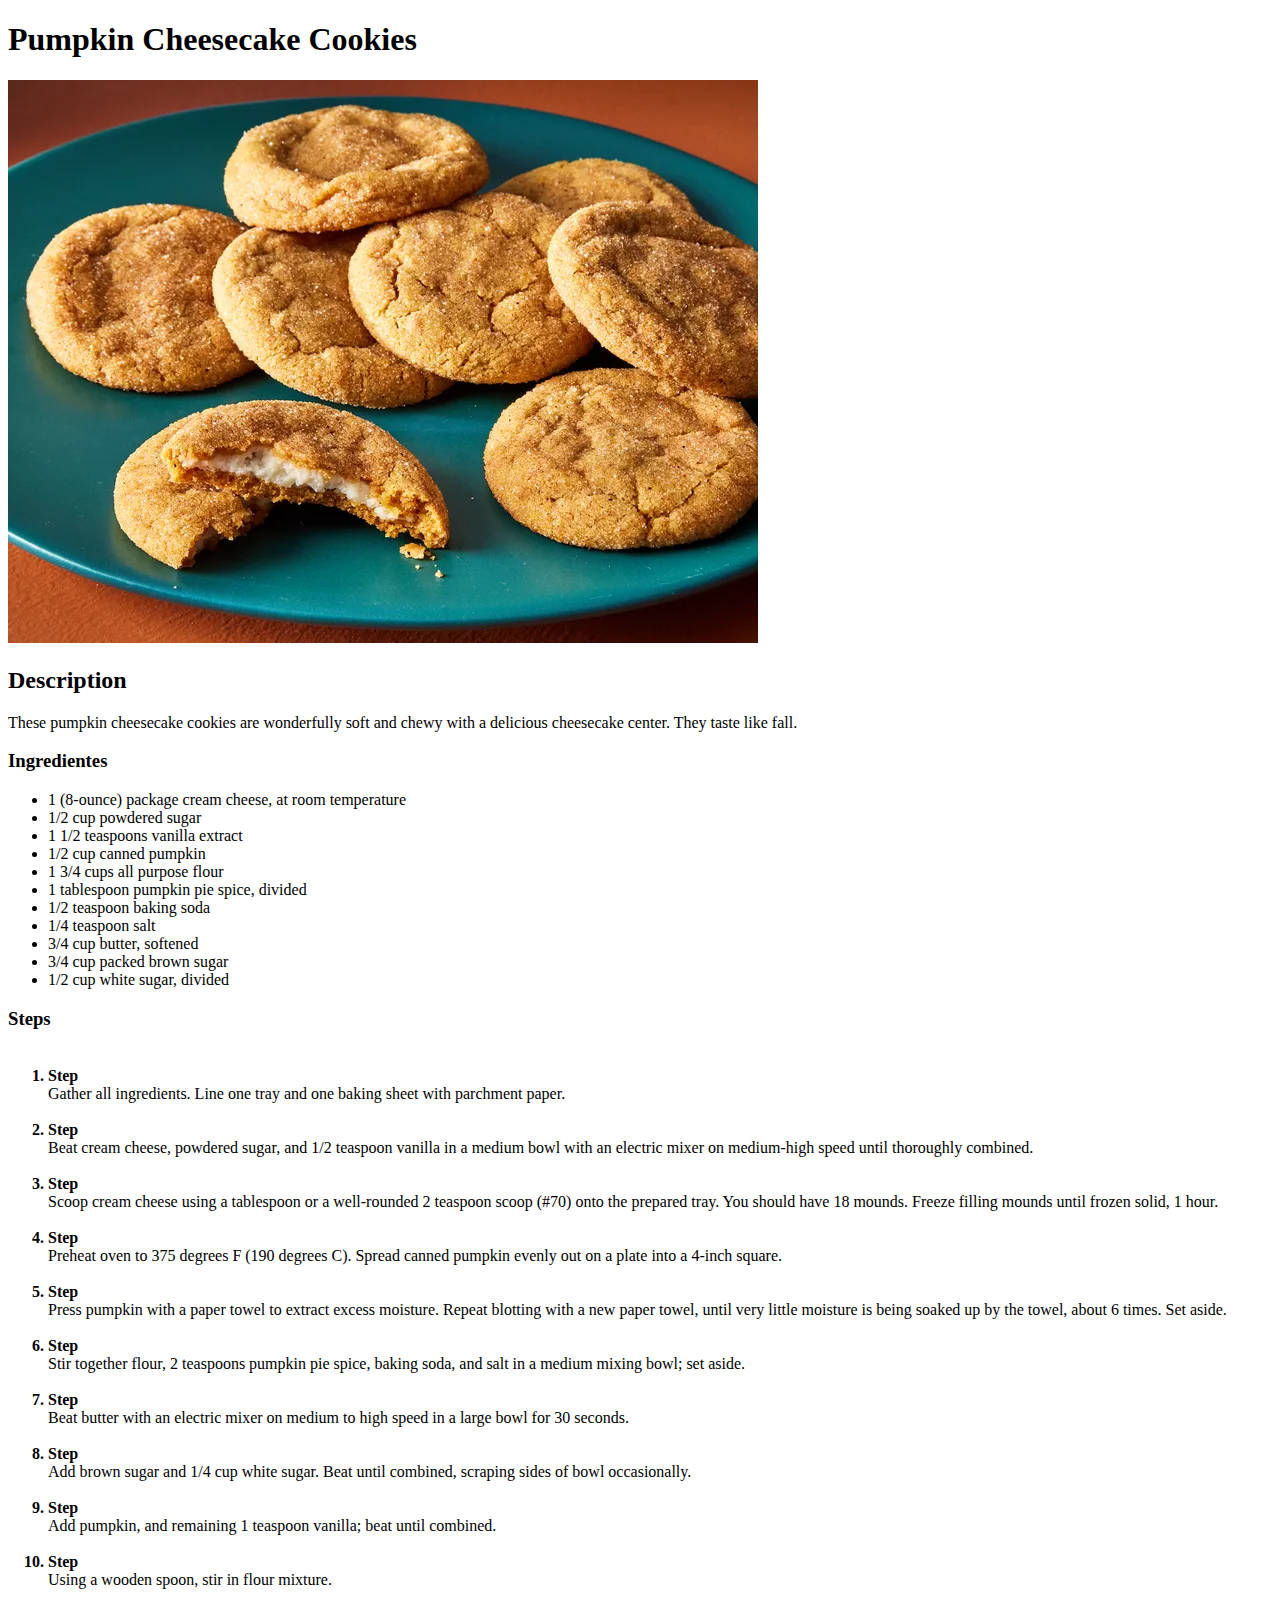
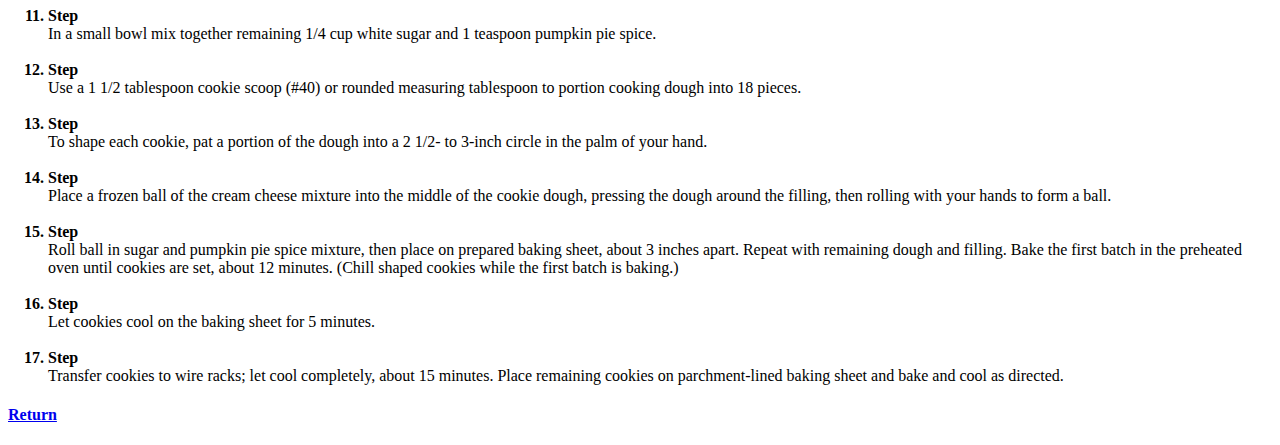
==== recipes/Pumpkin Cheesecake Cookies.html @ 20d560e4 "Feat: Task finished" ====
<!DOCTYPE html>
<html lang="en">
<head>
  <meta charset="UTF-8">
  <meta name="viewport" content="width=device-width, initial-scale=1.0">
  <title>Pumpkin Cheesecake Cookies</title>
</head>
<body>
  <h1>Pumpkin Cheesecake Cookies</h1>
  <img src="/recipes/Pumpkin Cheesecake Cookies photo.webp" alt="Photo of Pumpkin Cookies"></img>

  <h2>Description</h2>
  These pumpkin cheesecake cookies are wonderfully soft and chewy with a delicious cheesecake center. They taste like fall.

  <h3>Ingredientes</h3>
  
  <ul>
    <li>1 (8-ounce) package cream cheese, at room temperature</li>
    <li>1/2 cup powdered sugar</li>
    <li>1 1/2 teaspoons vanilla extract</li>
    <li>1/2 cup canned pumpkin</li>
    <li>1 3/4 cups all purpose flour</li>
    <li>1 tablespoon pumpkin pie spice, divided</li>
    <li>1/2 teaspoon baking soda</li>
    <li>1/4 teaspoon salt</li>
    <li>3/4 cup butter, softened</li>
    <li>3/4 cup packed brown sugar</li>
    <li>1/2 cup white sugar, divided</li>
  </ul>

  <h3>Steps</h3>

  <ol>

    <br><Strong><li>Step</li></strong>Gather all ingredients. Line one tray and one baking sheet with parchment paper.</br>

    <br><Strong><li>Step</li></strong>Beat cream cheese, powdered sugar, and 1/2 teaspoon vanilla in a medium bowl with an electric mixer on medium-high speed until thoroughly combined.</br>
  
    <br><Strong><li>Step</li></strong>Scoop cream cheese using a tablespoon or a well-rounded 2 teaspoon scoop (#70) onto the prepared tray. You should have 18 mounds. Freeze filling mounds until frozen solid, 1 hour.</br>
  
    <br><Strong><li>Step</li></strong>Preheat oven to 375 degrees F (190 degrees C). Spread canned pumpkin evenly out on a plate into a 4-inch square.</br>
  
    <br><Strong><li>Step</li></strong>Press pumpkin with a paper towel to extract excess moisture. Repeat blotting with a new paper towel, until very little moisture is being soaked up by the towel, about 6 times. Set aside.</br>
    
    <br><Strong><li>Step</li></strong>Stir together flour, 2 teaspoons pumpkin pie spice, baking soda, and salt in a medium mixing bowl; set aside.</br>

    <br><Strong><li>Step</li></strong>Beat butter with an electric mixer on medium to high speed in a large bowl for 30 seconds.</br>
  
    <br><Strong><li>Step</li></strong>Add brown sugar and 1/4 cup white sugar. Beat until combined, scraping sides of bowl occasionally.</br>
  
    <br><Strong><li>Step</li></strong>Add pumpkin, and remaining 1 teaspoon vanilla; beat until combined.</br>
  
    <br><Strong><li>Step</li></strong>Using a wooden spoon, stir in flour mixture.</br>

    <br><Strong><li>Step</li></strong>In a small bowl mix together remaining 1/4 cup white sugar and 1 teaspoon pumpkin pie spice.</br>

    <br><Strong><li>Step</li></strong>Use a 1 1/2 tablespoon cookie scoop (#40) or rounded measuring tablespoon to portion cooking dough into 18 pieces. </br>
  
    <br><Strong><li>Step</li></strong>To shape each cookie, pat a portion of the dough into a 2 1/2- to 3-inch circle in the palm of your hand.</br>
  
    <br><Strong><li>Step</li></strong>Place a frozen ball of the cream cheese mixture into the middle of the cookie dough, pressing the dough around the filling, then rolling with your hands to form a ball.</br>
  
    <br><Strong><li>Step</li></strong>Roll ball in sugar and pumpkin pie spice mixture, then place on prepared baking sheet, about 3 inches apart. Repeat with remaining dough and filling. Bake the first batch in the preheated oven until cookies are set, about 12 minutes. (Chill shaped cookies while the first batch is baking.)</br>
    
    <br><Strong><li>Step</li></strong>Let cookies cool on the baking sheet for 5 minutes.</br>

    <br><Strong><li>Step</li></strong>Transfer cookies to wire racks; let cool completely, about 15 minutes. Place remaining cookies on parchment-lined baking sheet and bake and cool as directed.</br>
</ol>

<h4><a href="/odin-recipes/index.html">Return</a></h4>

</body>
</html>
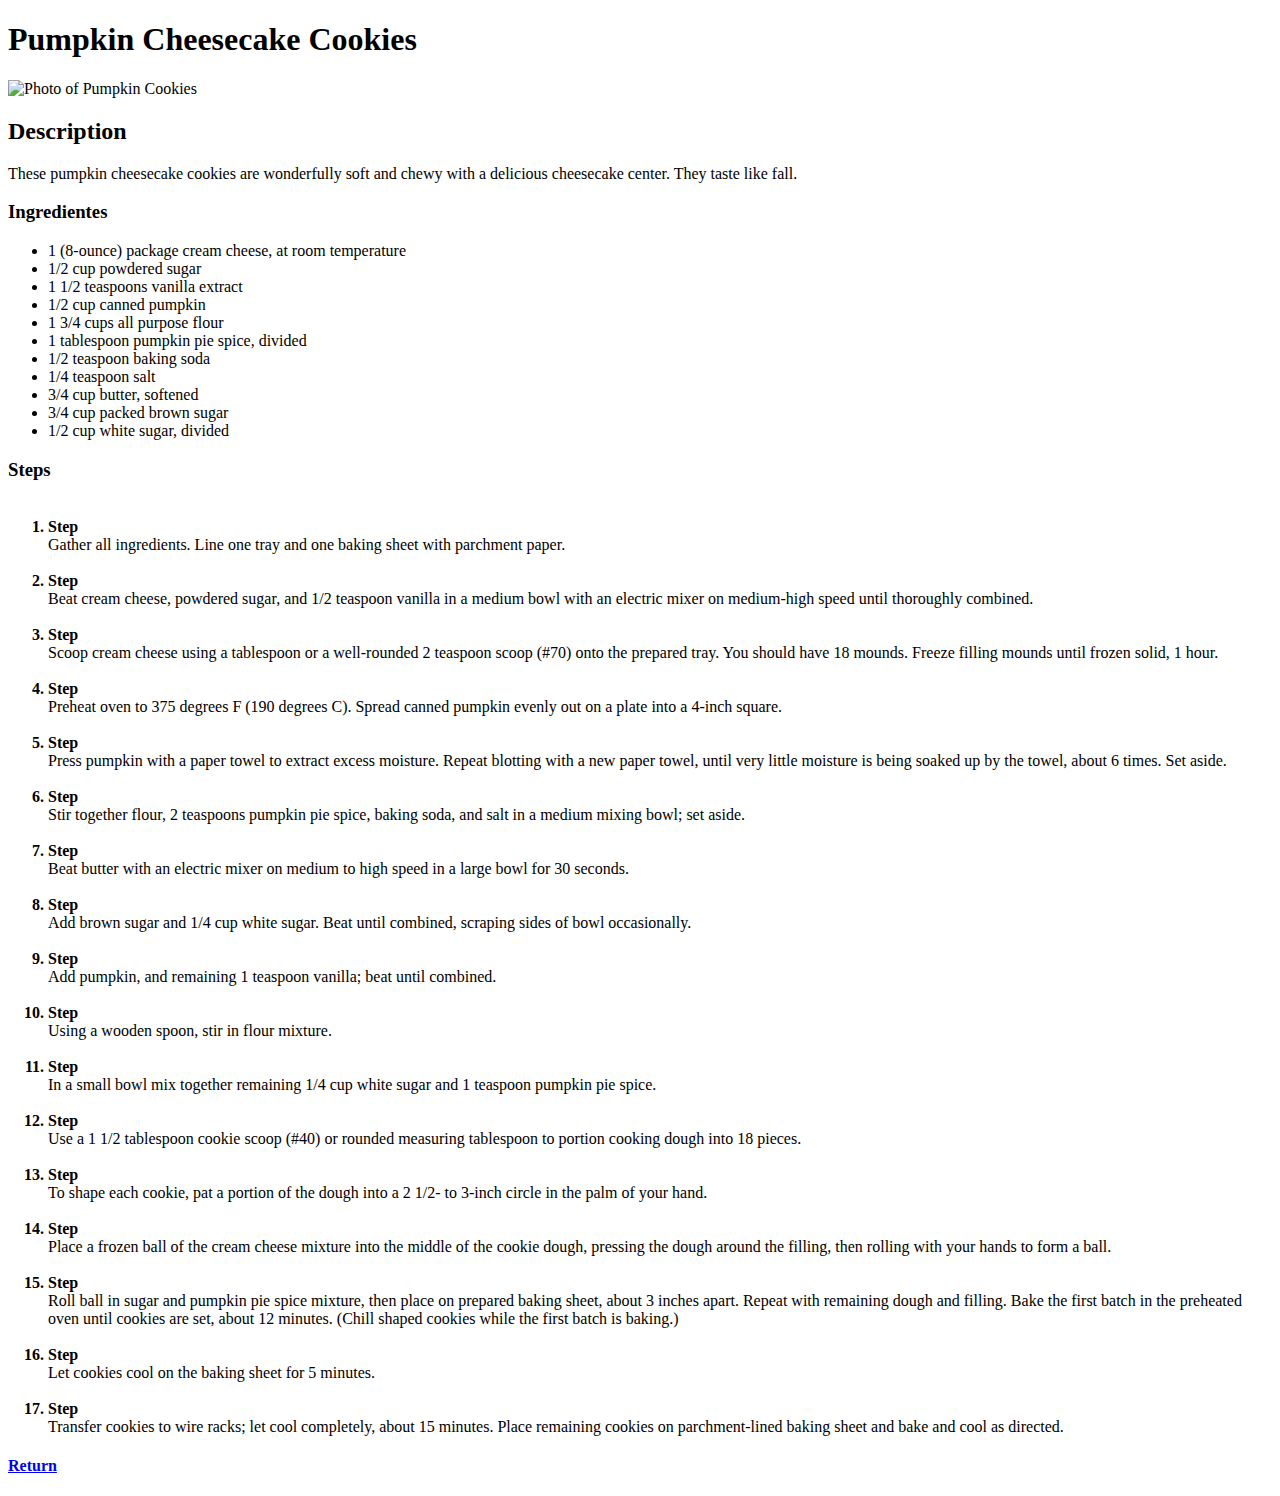
==== commit 0724089b: "Feat: task finisheed x2" ====
--- a/recipes/Pumpkin Cheesecake Cookies.html
+++ b/recipes/Pumpkin Cheesecake Cookies.html
@@ -7,7 +7,7 @@
 </head>
 <body>
   <h1>Pumpkin Cheesecake Cookies</h1>
-  <img src="/recipes/Pumpkin Cheesecake Cookies photo.webp" alt="Photo of Pumpkin Cookies"></img>
+  <img src="/odin-recipes/recipes/Pumpkin Cheesecake Cookies photo.webp" alt="Photo of Pumpkin Cookies"></img>
 
   <h2>Description</h2>
   These pumpkin cheesecake cookies are wonderfully soft and chewy with a delicious cheesecake center. They taste like fall.
